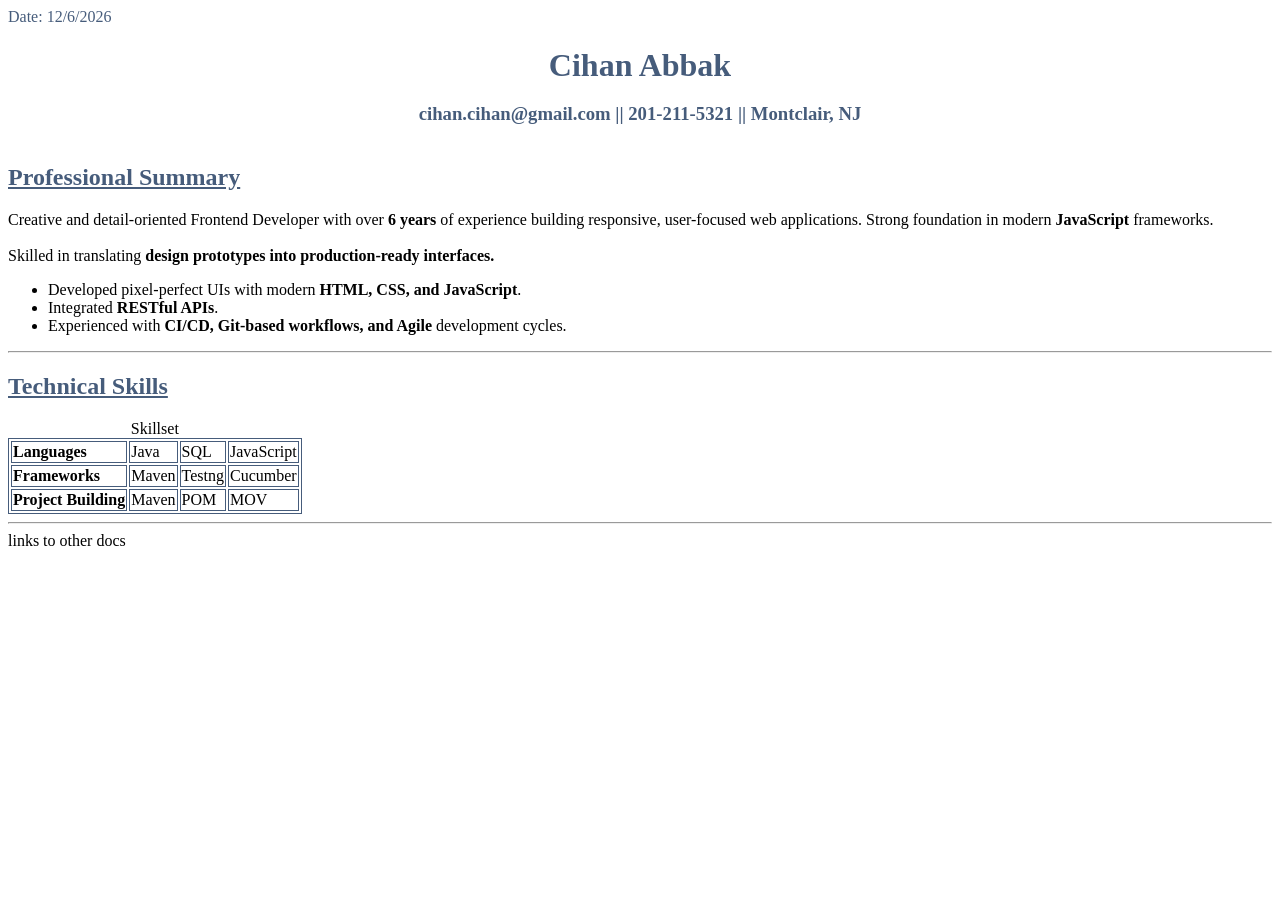
==== index.html @ f341232a "working on index.html" ====
<!DOCTYPE html>
<html lang="en">
<head>
    <meta charset="UTF-8">
    <meta name="viewport" content="width=device-width, initial-scale=1.0">
    <title>Cihan Abbak Resume</title>
    <link rel="stylesheet" href="./css/indexstyle.css">
</head>
<body>
    <header id="headerContainer">
        <div id="date">Date: </div>
        <div id="userInfo">
            <h1 id="cihan">Cihan Abbak</h1>
            <h3>cihan.cihan@gmail.com || 201-211-5321 || Montclair, NJ</h3>
        </div>
    </header>
    
    <main id="main">
        <section id="Professional Summary">
            <h2>Professional Summary</h2>
            <article>
                <p>Creative and detail-oriented Frontend Developer with over <span id="boldWords">6 years</span> of experience building responsive, user-focused web applications. 
                    Strong foundation in modern <span id="boldWords">JavaScript</span> frameworks.</p> <br>
                <p>Skilled in translating <span id="boldWords">design prototypes into production-ready interfaces.</span></p> 
            </article>
            <ul>
                <li>Developed pixel-perfect UIs with modern <span id="boldWords">HTML, CSS, and JavaScript</span>.</li>
                <li>Integrated <span id="boldWords">RESTful APIs</span>.</li>
                <li>Experienced with <span id="boldWords">CI/CD, Git-based workflows, and Agile</span> development cycles.</li>
            </ul>
        </section>
        <hr>
        <section id="Technical">
            <h2>Technical Skills</h2>
            <table>
                <caption>Skillset</caption>
                <tr >
                    <td><strong>Languages</strong></td>
                    <td>Java</td>
                    <td>SQL</td>
                    <td>JavaScript</td>
                </tr>
                <tr>
                    <td><strong>Frameworks</strong></td>
                    <td>Maven</td>
                    <td>Testng</td>
                    <td>Cucumber</td>
                </tr>
                <tr>
                    <td><strong>Project Building</strong></td>
                    <td>Maven</td>
                    <td>POM</td>
                    <td>MOV</td>
                </tr>
            </table>
        </section>        
    </main>
    <hr>
    <footer>
       <nav>links to other docs</nav>
    </footer>
    
    <script>
        let docDate = document.getElementById("date");
        const currentDate = new Date();
        let todayDate = (currentDate.getMonth()+1)+"/"+currentDate.getDate()+"/"+currentDate.getFullYear();
        docDate.textContent += todayDate;
        
        console.log("YOU ARE READING THIS MESSAGE ON: "+todayDate);
    </script>
</body>
</html>
---- css/indexstyle.css ----
:root {
  --main-color: rgb(70, 92, 123);
}

body{
    font-family: 'Times New Roman', Times, serif;
}

h1,h2,h3,#date{
    color: var(--main-color);
}

h2{
    text-decoration: underline;
}

article > p {
    margin: 0;
}

table,tr,td{
    border: solid 1px;
    border-color: var(--main-color);
}

#header{
    display: flex;
    flex-direction: column;
}

#date{
display: flex;
justify-content: left;
}

#userInfo{
    display: flex;
    flex-direction: column;
    align-items: center;
}

#cihan{
    margin-bottom: 0;
}

#boldWords{
    font-weight: bold;
}
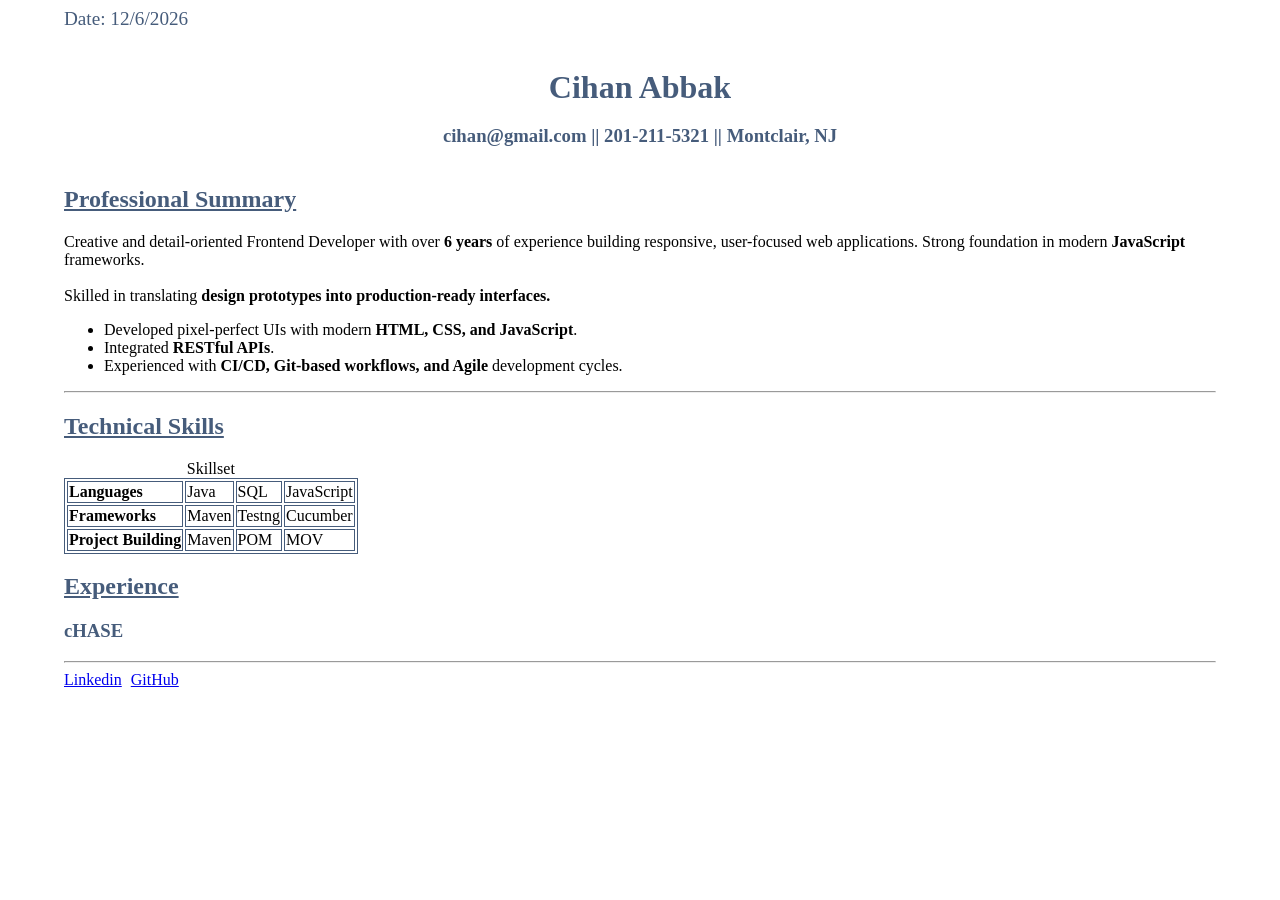
==== commit d187b0a5: "contine at home" ====
--- a/index.html
+++ b/index.html
@@ -8,10 +8,10 @@
 </head>
 <body>
     <header id="headerContainer">
-        <div id="date">Date: </div>
+        <div id="date">Date: </div><br>
         <div id="userInfo">
             <h1 id="cihan">Cihan Abbak</h1>
-            <h3>cihan.cihan@gmail.com || 201-211-5321 || Montclair, NJ</h3>
+            <h3>cihan@gmail.com || 201-211-5321 || Montclair, NJ</h3>
         </div>
     </header>
     
@@ -53,11 +53,18 @@
                     <td>MOV</td>
                 </tr>
             </table>
-        </section>        
+        </section>  
+        <section>
+            <h2>Experience</h2>
+            <h3>cHASE</h3>
+        </section>      
     </main>
     <hr>
     <footer>
-       <nav>links to other docs</nav>
+       <nav id="social">
+        <a href="https://www.linkedin.com/">Linkedin</a>
+         <a href="https://github.com/CihanAb/html-portfolio">GitHub</a>
+       </nav>
     </footer>
     
     <script>
--- a/css/indexstyle.css
+++ b/css/indexstyle.css
@@ -4,6 +4,8 @@
 
 body{
     font-family: 'Times New Roman', Times, serif;
+    margin-left: 5%;
+    margin-right: 5%;
 }
 
 h1,h2,h3,#date{
@@ -12,6 +14,10 @@
 
 h2{
     text-decoration: underline;
+}
+
+a{
+    margin-right: 5px;
 }
 
 article > p {
@@ -31,6 +37,7 @@
 #date{
 display: flex;
 justify-content: left;
+font-size: larger;
 }
 
 #userInfo{
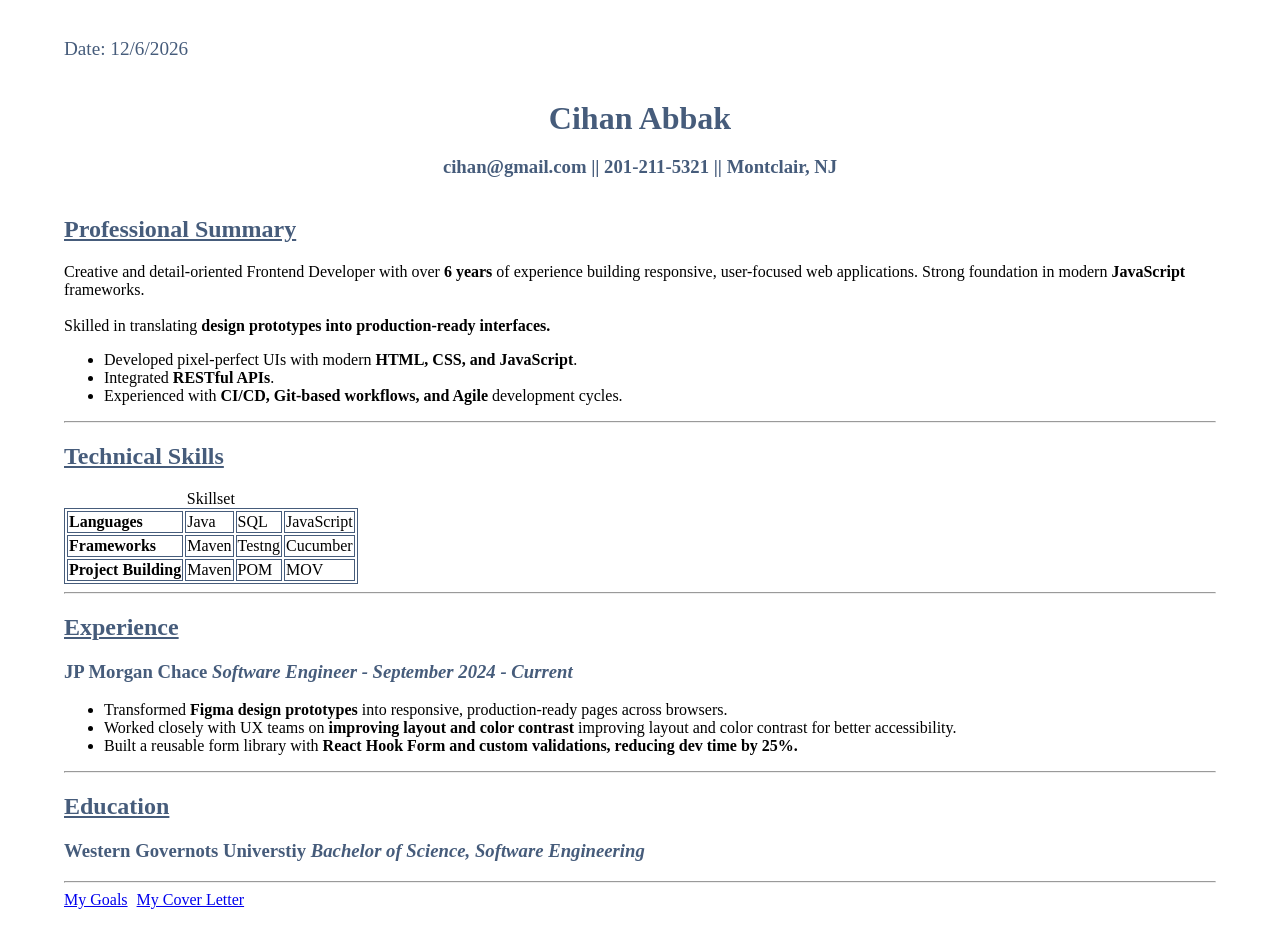
==== commit d13cc3f5: "almost finished" ====
--- a/index.html
+++ b/index.html
@@ -4,7 +4,8 @@
     <meta charset="UTF-8">
     <meta name="viewport" content="width=device-width, initial-scale=1.0">
     <title>Cihan Abbak Resume</title>
-    <link rel="stylesheet" href="./css/indexstyle.css">
+    <link rel="stylesheet" href="./indexstyle.css">
+    <link rel="icon" href="./CA Favicon.png">
 </head>
 <body>
     <header id="headerContainer">
@@ -16,7 +17,7 @@
     </header>
     
     <main id="main">
-        <section id="Professional Summary">
+        <section id="professionalSummary">
             <h2>Professional Summary</h2>
             <article>
                 <p>Creative and detail-oriented Frontend Developer with over <span id="boldWords">6 years</span> of experience building responsive, user-focused web applications. 
@@ -53,17 +54,29 @@
                     <td>MOV</td>
                 </tr>
             </table>
-        </section>  
+        </section>
+        <hr>  
         <section>
             <h2>Experience</h2>
-            <h3>cHASE</h3>
-        </section>      
+            <h3>JP Morgan Chace <em>Software Engineer - September 2024 - Current</em></h3>
+            <ul>
+                <li>Transformed <span id="boldWords">Figma design prototypes</span>  into responsive, production-ready pages across browsers.</li>
+                <li>Worked closely with UX teams on <span id="boldWords">improving layout and color contrast</span> improving layout and color contrast for better accessibility.</li>
+                <li>Built a reusable form library with <span id="boldWords">React Hook Form and custom validations, reducing dev time by 25%.</span></li>
+            </ul>
+        </section>   
+        <hr>  
+        <section>
+            <h2>Education</h2>
+            <h3>Western Governots Universtiy <em>Bachelor of Science, Software Engineering </em></h3>
+            
+        </section>   
     </main>
     <hr>
     <footer>
        <nav id="social">
-        <a href="https://www.linkedin.com/">Linkedin</a>
-         <a href="https://github.com/CihanAb/html-portfolio">GitHub</a>
+        <a href="./goals.html">My Goals</a>
+        <a href="./coverletter.html">My Cover Letter</a>
        </nav>
     </footer>
     
--- a/indexstyle.css
+++ b/indexstyle.css
@@ -0,0 +1,80 @@
+:root {
+  --main-color: rgb(70, 92, 123);
+}
+
+a:hover{
+    background-color: gold;
+}
+
+body{
+    font-family: 'Times New Roman', Times, serif;
+    margin:3% 5% 3% 5% ;
+}
+
+h1,h2,h3,#date{
+    color: var(--main-color);
+}
+
+h2{
+    text-decoration: underline;
+}
+
+a{
+    margin-right: 5px;
+}
+
+article > p {
+    margin: 0;
+}
+
+table,tr,td{
+    border: solid 1px;
+    border-color: var(--main-color);
+}
+
+#header{
+    display: flex;
+    flex-direction: column;
+}
+
+#date{
+display: flex;
+justify-content: left;
+font-size: larger;
+}
+
+#userInfo{
+    display: flex;
+    flex-direction: column;
+    align-items: center;
+}
+
+#cihan{
+    margin-bottom: 0;
+}
+
+#boldWords{
+    font-weight: bold;
+}
+
+#medias{
+    display: flex;   
+    flex-direction: column;
+    width: 100%;
+    
+}
+
+video{
+    width: 100%;
+    height: 20vh; /* adjust this to control height */
+    object-fit: cover;    
+}
+
+#goalList > li{
+    color: var(--main-color);
+}
+
+#formContainer{
+    margin-top: 10px;
+}
+
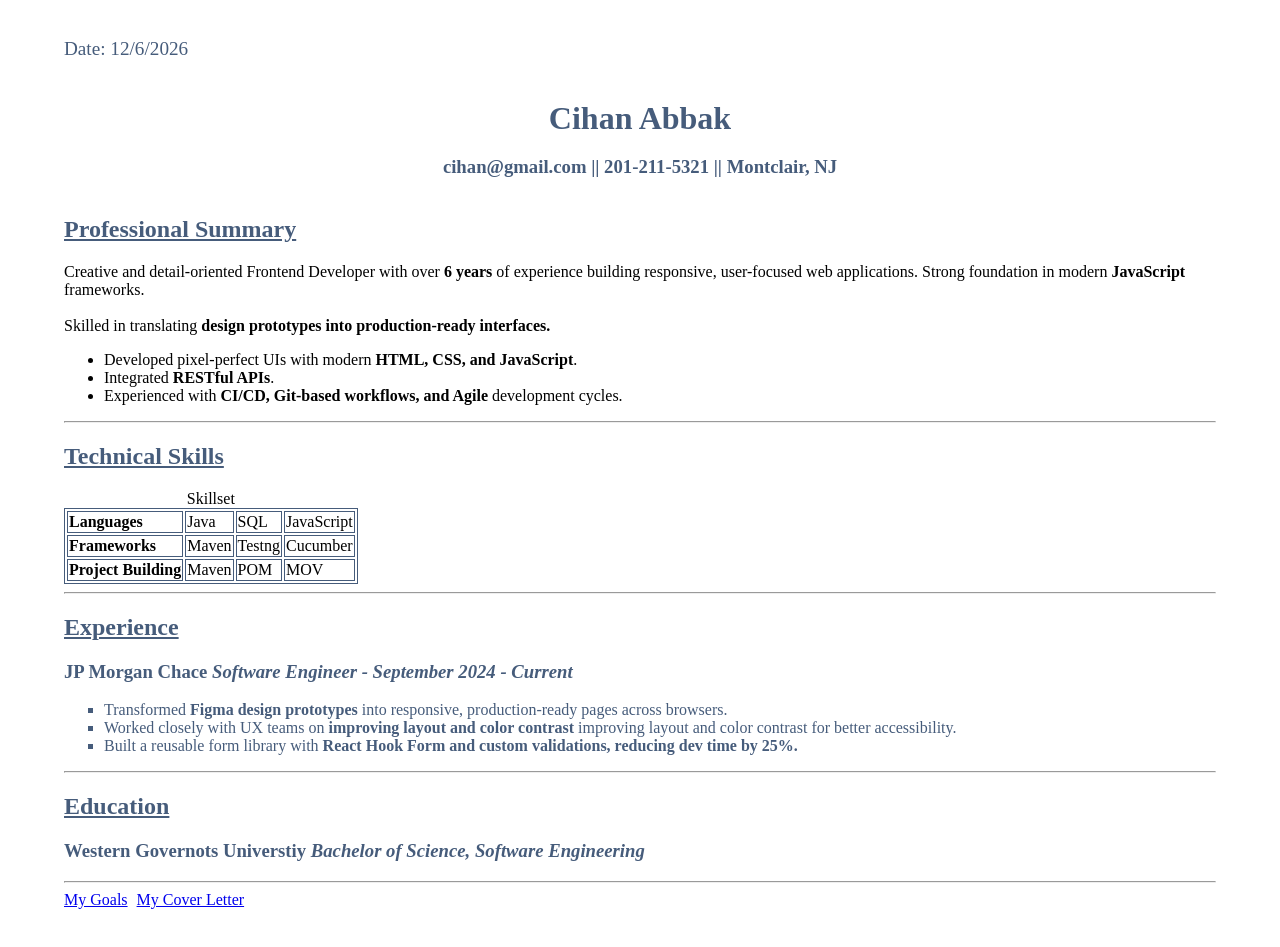
==== commit 10e89633: "finalized" ====
--- a/index.html
+++ b/index.html
@@ -56,10 +56,10 @@
             </table>
         </section>
         <hr>  
-        <section>
+        <section id="resumeList">
             <h2>Experience</h2>
             <h3>JP Morgan Chace <em>Software Engineer - September 2024 - Current</em></h3>
-            <ul>
+            <ul >
                 <li>Transformed <span id="boldWords">Figma design prototypes</span>  into responsive, production-ready pages across browsers.</li>
                 <li>Worked closely with UX teams on <span id="boldWords">improving layout and color contrast</span> improving layout and color contrast for better accessibility.</li>
                 <li>Built a reusable form library with <span id="boldWords">React Hook Form and custom validations, reducing dev time by 25%.</span></li>
--- a/indexstyle.css
+++ b/indexstyle.css
@@ -1,3 +1,7 @@
+*{
+    font-family: 'Times New Roman', Times, serif;
+}
+
 :root {
   --main-color: rgb(70, 92, 123);
 }
@@ -7,8 +11,8 @@
 }
 
 body{
-    font-family: 'Times New Roman', Times, serif;
     margin:3% 5% 3% 5% ;
+    font-style: normal;
 }
 
 h1,h2,h3,#date{
@@ -70,11 +74,19 @@
     object-fit: cover;    
 }
 
-#goalList > li{
+#resumeList > ul{
     color: var(--main-color);
+    list-style: square;
 }
 
 #formContainer{
     margin-top: 10px;
 }
 
+.arrow{
+    width: 20px;
+    height: 20px;
+    padding-top: 10px;
+    border-right: 10px;
+}
+
